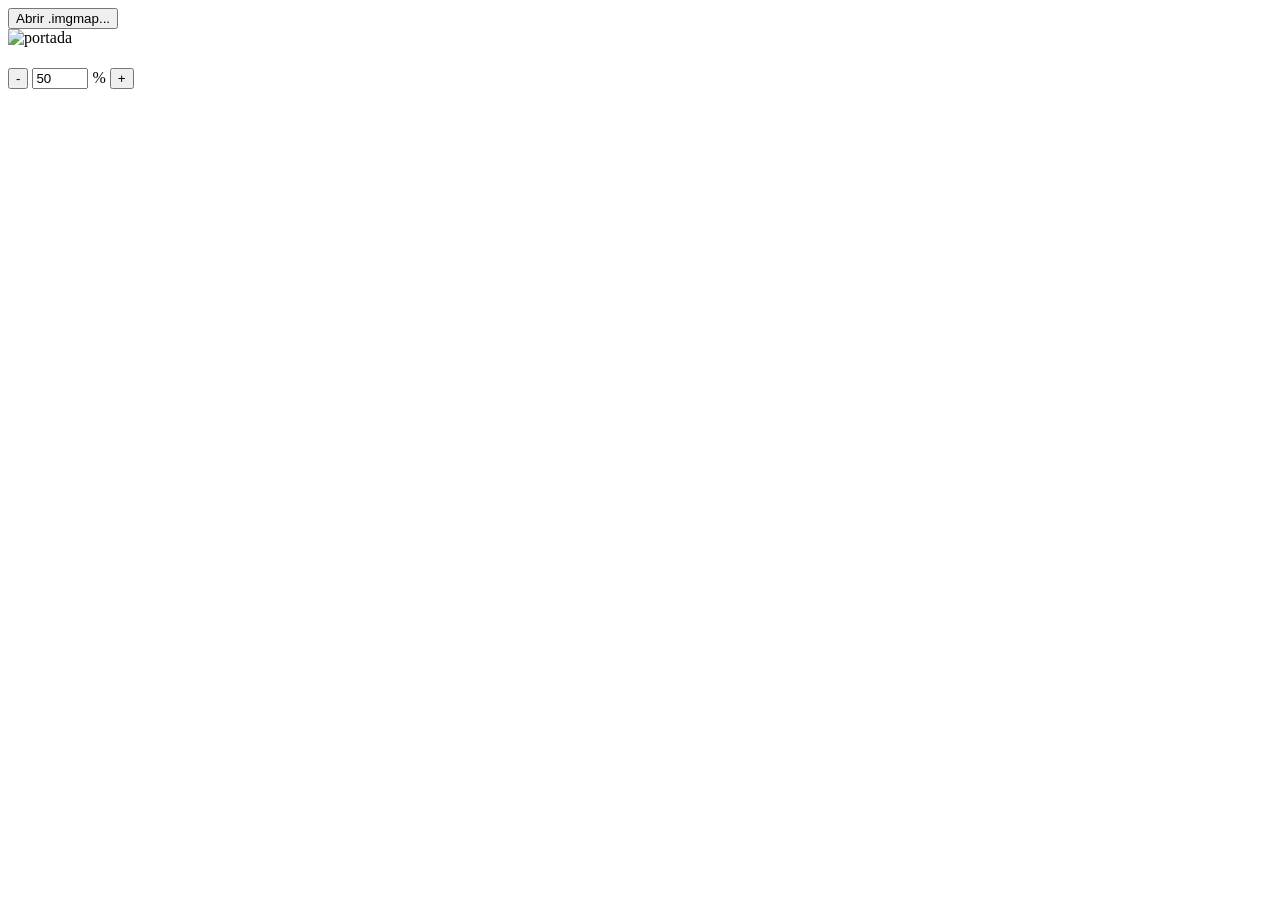
==== index.html @ 5134d8f0 "develop" ====
<!DOCTYPE html>
<html lang="es">
<head>
<meta charset="UTF-8" />
<title>Lector de mapas de imagenes</title>
<link rel="stylesheet" href="/app.css" />
</head>
<body>

  <div id="topbar">
    <button id="btn-open">Abrir .imgmap...</button>
    <span id="progress-text"></span>
  </div>

  <div id="root-view">
    <img id="root-cover" alt="portada" />
    <h1 id="root-title"></h1>
    <div id="cards"></div>
  </div>

  <div id="branch-view" class="hidden">
    <div id="branch-topbar">
      <span id="branch-title"></span>
      <div id="zoom-controls">
        <button id="zoom-out">-</button>
        <input id="zoom-input" type="number" min="10" max="150" value="50" />
        <span>%</span>
        <button id="zoom-in">+</button>
      </div>
    </div>
    <div id="strip"></div>
  </div>

  <script src="/app.js"></script>
</body>
</html>
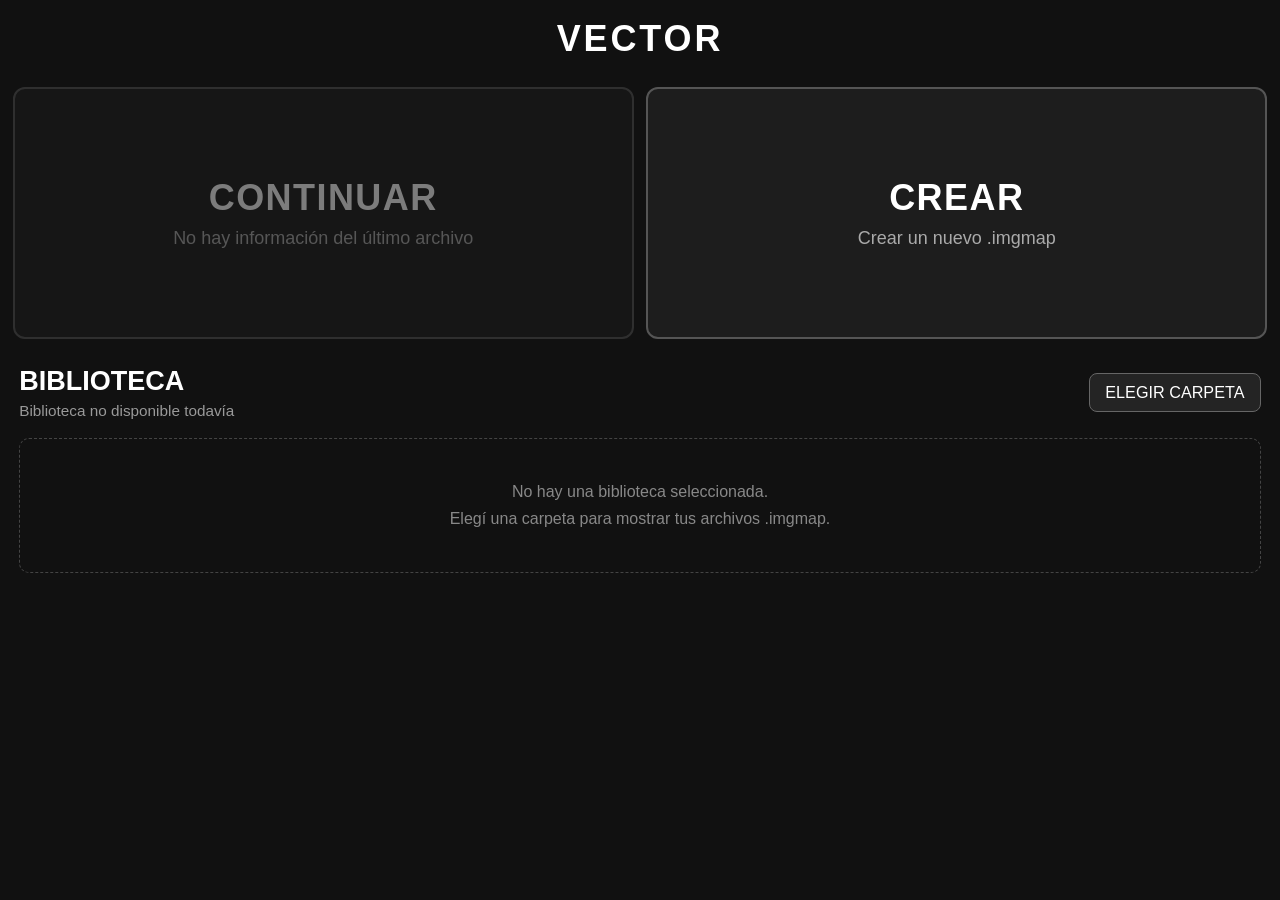
==== commit f86fbf8f: "develop" ====
--- a/index.html
+++ b/index.html
@@ -1,36 +1,224 @@
 <!DOCTYPE html>
 <html lang="es">
 <head>
-<meta charset="UTF-8" />
-<title>Lector de mapas de imagenes</title>
-<link rel="stylesheet" href="/app.css" />
+    <meta charset="UTF-8">
+
+    <meta
+        name="viewport"
+        content="width=device-width, initial-scale=1.0"
+    >
+
+    <title>VECTOR</title>
+
+    <link rel="stylesheet" href="/app.css">
 </head>
+
 <body>
 
-  <div id="topbar">
-    <button id="btn-open">Abrir .imgmap...</button>
-    <span id="progress-text"></span>
-  </div>
-
-  <div id="root-view">
-    <img id="root-cover" alt="portada" />
-    <h1 id="root-title"></h1>
-    <div id="cards"></div>
-  </div>
-
-  <div id="branch-view" class="hidden">
-    <div id="branch-topbar">
-      <span id="branch-title"></span>
-      <div id="zoom-controls">
-        <button id="zoom-out">-</button>
-        <input id="zoom-input" type="number" min="10" max="150" value="50" />
-        <span>%</span>
-        <button id="zoom-in">+</button>
-      </div>
-    </div>
-    <div id="strip"></div>
-  </div>
-
-  <script src="/app.js"></script>
+    <!-- =====================================================
+         INICIO
+         ===================================================== -->
+
+    <main id="home-view">
+
+        <header class="main-header">
+            <h1>VECTOR</h1>
+        </header>
+
+
+        <!-- =================================================
+             NIVEL 1
+             ================================================= -->
+
+        <section id="main-actions">
+
+            <button
+                id="btn-continue"
+                class="main-action"
+                type="button"
+            >
+                <span class="action-title">CONTINUAR</span>
+                <span
+                    id="continue-file"
+                    class="action-subtitle"
+                >
+                    No hay un archivo reciente
+                </span>
+            </button>
+
+
+            <button
+                id="btn-create"
+                class="main-action"
+                type="button"
+            >
+                <span class="action-title">CREAR</span>
+                <span class="action-subtitle">
+                    Crear un nuevo .imgmap
+                </span>
+            </button>
+
+        </section>
+
+
+        <!-- =================================================
+             NIVEL 2 - BIBLIOTECA
+             ================================================= -->
+
+        <section id="library-section">
+
+            <div class="section-header">
+
+                <div>
+                    <h2>BIBLIOTECA</h2>
+
+                    <span
+                        id="library-location"
+                        class="library-location"
+                    >
+                        Biblioteca no seleccionada
+                    </span>
+                </div>
+
+
+                <button
+                    id="btn-library-folder"
+                    class="secondary-button"
+                    type="button"
+                >
+                    ELEGIR CARPETA
+                </button>
+
+            </div>
+
+
+            <div
+                id="library-list"
+                class="library-list"
+            >
+
+                <div
+                    id="library-empty"
+                    class="library-empty"
+                >
+                    <p>No hay una biblioteca seleccionada.</p>
+
+                    <p>
+                        Elegí una carpeta para mostrar tus
+                        archivos .imgmap.
+                    </p>
+                </div>
+
+            </div>
+
+        </section>
+
+    </main>
+
+
+    <!-- =====================================================
+         ÍNDICE DEL MAPA
+         ===================================================== -->
+
+    <main
+        id="root-view"
+        class="view hidden"
+    >
+
+        <header class="map-header">
+
+            <div class="map-header-text">
+                <h1 id="root-title"></h1>
+            </div>
+
+        </header>
+
+
+        <section
+            id="cards"
+            class="branch-grid"
+        ></section>
+
+    </main>
+
+
+    <!-- =====================================================
+         VISOR DE RAMA
+         ===================================================== -->
+
+    <main
+        id="branch-view"
+        class="view hidden"
+    >
+
+        <header id="branch-topbar">
+
+            <div class="branch-header-left">
+
+                <span
+                    id="branch-title"
+                    class="branch-title"
+                ></span>
+
+            </div>
+
+
+            <div
+                id="zoom-controls"
+                class="zoom-controls"
+            >
+
+                <button
+                    id="zoom-out"
+                    class="zoom-button"
+                    type="button"
+                    aria-label="Alejar"
+                >
+                    −
+                </button>
+
+
+                <input
+                    id="zoom-input"
+                    type="number"
+                    min="10"
+                    max="150"
+                    step="5"
+                    value="40"
+                    aria-label="Zoom"
+                >
+
+
+                <span class="zoom-symbol">%</span>
+
+
+                <button
+                    id="zoom-in"
+                    class="zoom-button"
+                    type="button"
+                    aria-label="Acercar"
+                >
+                    +
+                </button>
+
+            </div>
+
+        </header>
+
+
+        <section
+            id="strip"
+            class="image-strip"
+        ></section>
+
+    </main>
+
+
+    <!-- =====================================================
+         JAVASCRIPT
+         ===================================================== -->
+
+    <script src="/app.js"></script>
+
 </body>
-</html>
+</html>
--- a/app.css
+++ b/app.css
@@ -0,0 +1,702 @@
+/* =========================================================
+   RESET
+   ========================================================= */
+
+* {
+    box-sizing: border-box;
+}
+
+
+html,
+body {
+    width: 100%;
+    height: 100%;
+    margin: 0;
+    padding: 0;
+}
+
+
+body {
+    background: #111;
+    color: #fff;
+
+    font-family:
+        Arial,
+        Helvetica,
+        sans-serif;
+
+    overflow: hidden;
+}
+
+
+/* =========================================================
+   UTILIDADES
+   ========================================================= */
+
+.hidden {
+    display: none !important;
+}
+
+
+/* =========================================================
+   INICIO
+   ========================================================= */
+
+#home-view {
+    width: 100vw;
+    height: 100vh;
+
+    display: flex;
+    flex-direction: column;
+
+    overflow: hidden;
+}
+
+
+.main-header {
+    width: 100%;
+
+    display: flex;
+    align-items: center;
+    justify-content: center;
+
+    padding: 2vh 2vw;
+
+    flex: 0 0 auto;
+}
+
+
+.main-header h1 {
+    margin: 0;
+
+    font-size: clamp(28px, 4vh, 60px);
+    font-weight: 700;
+
+    letter-spacing: 0.08em;
+}
+
+
+/* =========================================================
+   NIVEL 1 - CONTINUAR / CREAR
+   ========================================================= */
+
+#main-actions {
+    width: 100%;
+
+    display: flex;
+
+    flex: 0 0 30vh;
+
+    padding: 1vh 1vw;
+
+    gap: 1vw;
+}
+
+
+.main-action {
+    width: 50%;
+    height: 100%;
+
+    border: 2px solid #555;
+    border-radius: 12px;
+
+    background: #1d1d1d;
+    color: #fff;
+
+    cursor: pointer;
+
+    display: flex;
+    flex-direction: column;
+
+    align-items: center;
+    justify-content: center;
+
+    gap: 1vh;
+
+    transition:
+        background-color 0.15s ease,
+        border-color 0.15s ease,
+        transform 0.1s ease;
+}
+
+
+.main-action:hover {
+    background: #292929;
+    border-color: #888;
+}
+
+
+.main-action:active {
+    transform: scale(0.99);
+}
+
+
+.main-action:disabled {
+    opacity: 0.45;
+    cursor: default;
+}
+
+
+.action-title {
+    font-size: clamp(28px, 4vh, 60px);
+    font-weight: 700;
+
+    letter-spacing: 0.04em;
+}
+
+
+.action-subtitle {
+    max-width: 80%;
+
+    text-align: center;
+
+    color: #aaa;
+
+    font-size: clamp(14px, 2vh, 24px);
+}
+
+
+/* =========================================================
+   BIBLIOTECA
+   ========================================================= */
+
+#library-section {
+    min-height: 0;
+
+    flex: 1 1 auto;
+
+    display: flex;
+    flex-direction: column;
+
+    padding: 1vh 1vw 2vh;
+}
+
+
+.section-header {
+    width: 100%;
+
+    display: flex;
+    align-items: center;
+    justify-content: space-between;
+
+    flex: 0 0 auto;
+
+    padding: 1vh 0.5vw;
+}
+
+
+.section-header h2 {
+    margin: 0;
+
+    font-size: clamp(22px, 3vh, 40px);
+}
+
+
+.library-location {
+    display: block;
+
+    margin-top: 0.5vh;
+
+    color: #999;
+
+    font-size: clamp(12px, 1.7vh, 20px);
+}
+
+
+.secondary-button {
+    padding: 1vh 1.2vw;
+
+    border: 1px solid #666;
+    border-radius: 8px;
+
+    background: #242424;
+    color: #fff;
+
+    cursor: pointer;
+
+    font-size: clamp(13px, 1.8vh, 20px);
+}
+
+
+.secondary-button:hover {
+    background: #333;
+}
+
+
+/*
+   Esta es la zona que tiene scroll.
+
+   La pantalla principal NO hace scroll.
+   Solamente la biblioteca.
+*/
+
+.library-list {
+    min-height: 0;
+
+    flex: 1 1 auto;
+
+    overflow-y: auto;
+    overflow-x: hidden;
+
+    padding: 1vh 0.5vw;
+
+    display: grid;
+
+    grid-template-columns:
+        repeat(
+            auto-fill,
+            minmax(150px, 1fr)
+        );
+
+    align-content: start;
+
+    gap: 1vw;
+}
+
+
+/* =========================================================
+   TARJETA DE LA BIBLIOTECA
+   ========================================================= */
+
+.library-card {
+    width: 100%;
+
+    border: 1px solid #444;
+    border-radius: 10px;
+
+    background: #1b1b1b;
+
+    cursor: pointer;
+
+    overflow: hidden;
+
+    transition:
+        border-color 0.15s ease,
+        background-color 0.15s ease,
+        transform 0.1s ease;
+}
+
+
+.library-card:hover {
+    background: #252525;
+    border-color: #888;
+
+    transform: translateY(-2px);
+}
+
+
+.library-card:active {
+    transform: translateY(0);
+}
+
+
+.library-card-image-container {
+    width: 100%;
+
+    aspect-ratio: 1 / 1;
+
+    background: #090909;
+
+    display: flex;
+    align-items: center;
+    justify-content: center;
+
+    overflow: hidden;
+}
+
+
+.library-card-image {
+    width: 100%;
+    height: 100%;
+
+    object-fit: contain;
+
+    display: block;
+}
+
+
+.library-card-name {
+    width: 100%;
+
+    padding: 1vh 0.5vw;
+
+    text-align: center;
+
+    color: #fff;
+
+    font-size: clamp(13px, 1.8vh, 21px);
+
+    white-space: nowrap;
+
+    overflow: hidden;
+
+    text-overflow: ellipsis;
+}
+
+
+/* =========================================================
+   BIBLIOTECA VACÍA
+   ========================================================= */
+
+.library-empty {
+    grid-column: 1 / -1;
+
+    width: 100%;
+
+    min-height: 15vh;
+
+    display: flex;
+    flex-direction: column;
+
+    align-items: center;
+    justify-content: center;
+
+    color: #888;
+
+    text-align: center;
+
+    border: 1px dashed #444;
+    border-radius: 10px;
+}
+
+
+.library-empty p {
+    margin: 0.5vh;
+}
+
+
+/* =========================================================
+   ÍNDICE DEL MAPA
+   ========================================================= */
+
+.view {
+    width: 100vw;
+    height: 100vh;
+
+    overflow: hidden;
+}
+
+
+#root-view {
+    overflow-y: auto;
+    overflow-x: hidden;
+}
+
+
+.map-header {
+    width: 100%;
+
+    padding: 2vh 2vw;
+
+    border-bottom: 1px solid #333;
+
+    background: #111;
+}
+
+
+.map-header h1 {
+    margin: 0;
+
+    font-size: clamp(24px, 3.5vh, 50px);
+}
+
+
+/* =========================================================
+   RAMAS
+   ========================================================= */
+
+.branch-grid {
+    width: 100%;
+
+    padding: 2vh 2vw;
+
+    display: grid;
+
+    grid-template-columns:
+        repeat(
+            auto-fill,
+            minmax(220px, 1fr)
+        );
+
+    gap: 2vw;
+}
+
+
+.card {
+    width: 100%;
+
+    border: 1px solid #444;
+    border-radius: 10px;
+
+    background: #1a1a1a;
+
+    overflow: hidden;
+
+    cursor: pointer;
+
+    transition:
+        background-color 0.15s ease,
+        border-color 0.15s ease,
+        transform 0.1s ease;
+}
+
+
+.card:hover {
+    background: #242424;
+    border-color: #888;
+
+    transform: translateY(-2px);
+}
+
+
+.card:active {
+    transform: translateY(0);
+}
+
+
+.card img {
+    width: 100%;
+
+    aspect-ratio: 1 / 1;
+
+    display: block;
+
+    object-fit: contain;
+
+    background: #090909;
+}
+
+
+.card-name {
+    padding: 1.2vh 1vw;
+
+    text-align: center;
+
+    color: #fff;
+
+    font-size: clamp(16px, 2vh, 25px);
+
+    white-space: nowrap;
+
+    overflow: hidden;
+
+    text-overflow: ellipsis;
+}
+
+
+/* =========================================================
+   VISOR
+   ========================================================= */
+
+#branch-view {
+    position: relative;
+
+    overflow: hidden;
+}
+
+
+#branch-topbar {
+    position: fixed;
+
+    top: 0;
+    left: 0;
+
+    z-index: 1000;
+
+    width: 100%;
+
+    min-height: 6vh;
+
+    padding: 1vh 1vw;
+
+    display: flex;
+
+    align-items: center;
+    justify-content: space-between;
+
+    background: rgba(15, 15, 15, 0.94);
+
+    border-bottom: 1px solid #333;
+}
+
+
+.branch-title {
+    font-size: clamp(18px, 2.5vh, 32px);
+
+    font-weight: 700;
+}
+
+
+.zoom-controls {
+    display: flex;
+
+    align-items: center;
+
+    gap: 0.4vw;
+}
+
+
+.zoom-button {
+    width: 42px;
+    height: 42px;
+
+    border: 1px solid #555;
+    border-radius: 6px;
+
+    background: #242424;
+    color: #fff;
+
+    cursor: pointer;
+
+    font-size: 25px;
+}
+
+
+.zoom-button:hover {
+    background: #333;
+}
+
+
+#zoom-input {
+    width: 65px;
+    height: 42px;
+
+    border: 1px solid #555;
+    border-radius: 6px;
+
+    background: #181818;
+    color: #fff;
+
+    text-align: center;
+
+    font-size: 17px;
+}
+
+
+.zoom-symbol {
+    font-size: 18px;
+}
+
+
+/* =========================================================
+   TIRA DE IMÁGENES
+   ========================================================= */
+
+.image-strip {
+    width: 100vw;
+    height: 100vh;
+
+    overflow-y: auto;
+    overflow-x: hidden;
+
+    padding-top: 7vh;
+
+    --zoom-vw: 40vw;
+}
+
+
+.image-strip img {
+    display: block;
+
+    width: var(--zoom-vw);
+
+    height: auto;
+
+    max-width: none;
+
+    margin: 0;
+    padding: 0;
+
+    border: 0;
+}
+
+
+/*
+   No hay margen entre imágenes.
+
+   La altura se calcula automáticamente
+   conservando la relación de aspecto.
+*/
+
+
+/* =========================================================
+   SCROLLBAR
+   ========================================================= */
+
+::-webkit-scrollbar {
+    width: 12px;
+}
+
+
+::-webkit-scrollbar-track {
+    background: #111;
+}
+
+
+::-webkit-scrollbar-thumb {
+    background: #444;
+
+    border-radius: 6px;
+}
+
+
+::-webkit-scrollbar-thumb:hover {
+    background: #666;
+}
+
+
+/* =========================================================
+   PANTALLAS PEQUEÑAS
+   ========================================================= */
+
+@media (max-width: 700px) {
+
+    #main-actions {
+        flex-direction: column;
+
+        flex-basis: 35vh;
+    }
+
+
+    .main-action {
+        width: 100%;
+    }
+
+
+    .branch-grid {
+        grid-template-columns:
+            repeat(
+                auto-fill,
+                minmax(150px, 1fr)
+            );
+
+        gap: 3vw;
+    }
+
+
+    .library-list {
+        grid-template-columns:
+            repeat(
+                auto-fill,
+                minmax(120px, 1fr)
+            );
+    }
+
+
+    #branch-topbar {
+        min-height: 8vh;
+    }
+
+
+    .zoom-button {
+        width: 36px;
+        height: 36px;
+    }
+
+
+    #zoom-input {
+        width: 55px;
+        height: 36px;
+    }
+
+}
